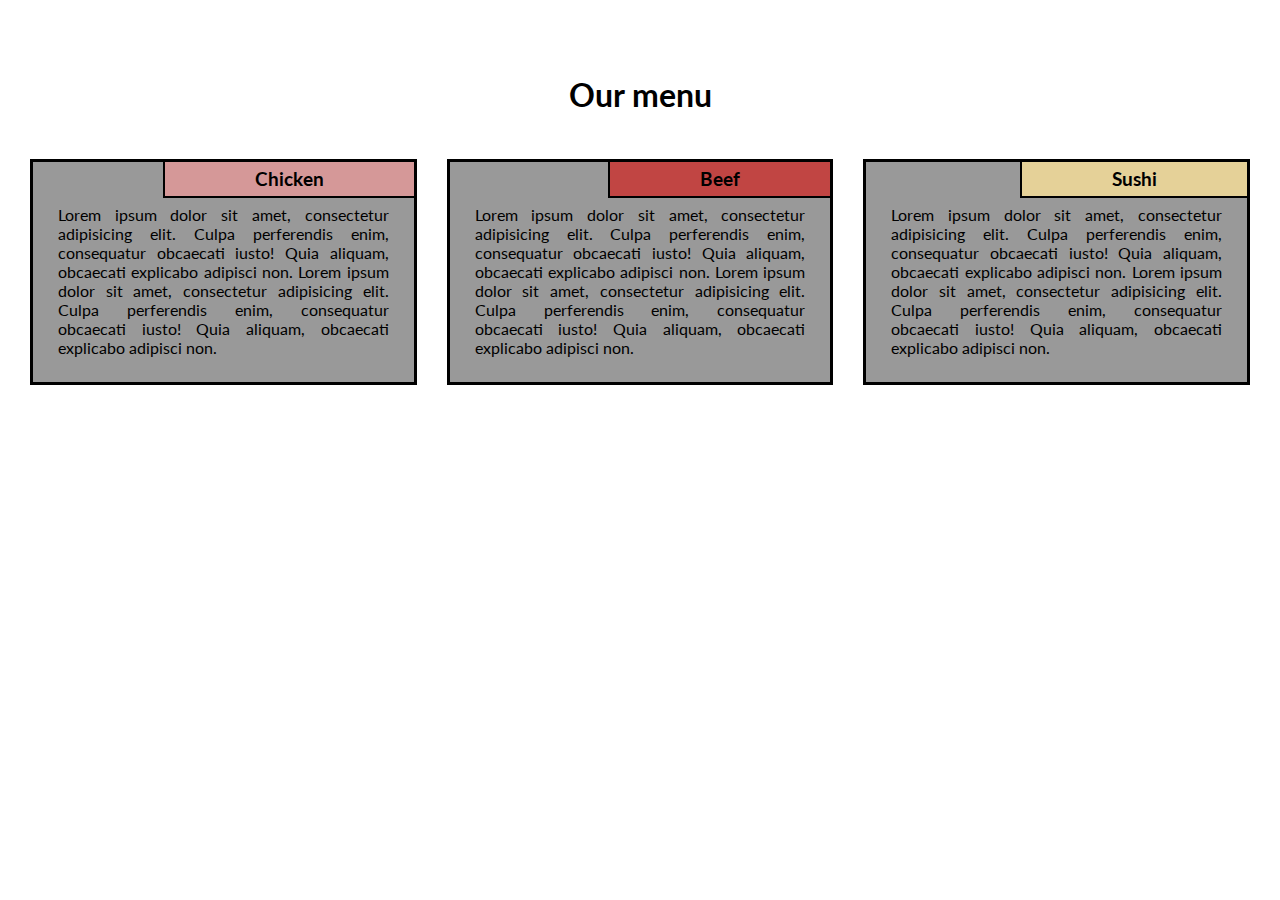
==== site/module2-solution/index.html @ 25a808b0 "Assignment Solution for module 2" ====
<!DOCTYPE html>
<html>
<head>
  <meta charset="utf-8">
  <meta name="viewport" content="width=device-width, initial-scale=1">
  <title>My Responsive Layout</title>
  <link href="https://fonts.googleapis.com/css?family=Lato" rel="stylesheet">
  <link href='css/style.css' rel='stylesheet' type='text/css'>
</head>
<body>
  <div class="container">
    <div class="row">

    <h1 class="menu-title">Our menu</h1>
      <div class="col-lg-4">
        <div class="item">
          <div class="item-title" id="title-one">
            <h3>Chicken</h3>
          </div>
          <p>
            Lorem ipsum dolor sit amet, consectetur adipisicing elit. Culpa perferendis enim, consequatur obcaecati iusto! Quia aliquam, obcaecati explicabo adipisci non. Lorem ipsum dolor sit amet, consectetur adipisicing elit. Culpa perferendis enim, consequatur obcaecati iusto! Quia aliquam, obcaecati explicabo adipisci non.
          </p>
        </div>
      </div>
      <div class="col-lg-4">
        <div class="item">
         <div class="item-title" id="title-two">
          <h3>Beef</h3>
        </div>
        <p>
          Lorem ipsum dolor sit amet, consectetur adipisicing elit. Culpa perferendis enim, consequatur obcaecati iusto! Quia aliquam, obcaecati explicabo adipisci non. Lorem ipsum dolor sit amet, consectetur adipisicing elit. Culpa perferendis enim, consequatur obcaecati iusto! Quia aliquam, obcaecati explicabo adipisci non.
        </p>
      </div>
    </div>
    <div class="col-lg-4 col-lg-tablet">
      <div class="item">
       <div class="item-title" id="title-three">
        <h3>Sushi</h3>
      </div>
      <p>
        Lorem ipsum dolor sit amet, consectetur adipisicing elit. Culpa perferendis enim, consequatur obcaecati iusto! Quia aliquam, obcaecati explicabo adipisci non. Lorem ipsum dolor sit amet, consectetur adipisicing elit. Culpa perferendis enim, consequatur obcaecati iusto! Quia aliquam, obcaecati explicabo adipisci non.
      </p>
    </div>
  </div>

</div>
</div>
</body>
</html>
---- site/module2-solution/css/style.css ----
*{
  box-sizing: border-box;
  margin:0;
  padding:0;
}

body{
  font-family: 'Lato', sans-serif;  
}

.row{
  width: 100%;
}

.menu-title{
  text-align: center;
  margin-bottom: 30px;
}

.container{
 position: relative;
 top:60px;
 margin: 15px; 
}

.item{
  position: relative;
  top: 0;
  background-color:#999999;
  margin: 15px;
  padding: 25px;
  border: 3px solid #000;
}

.item p{
  margin-top: 18px;
  text-align: justify;
  font-size:100%;
}

.item-title{
  position: absolute;
  top:0;
  right: 0px;
  background: green; 
  padding: 6px 90px;
  border-left: 2px solid #000;
  border-bottom: 2px solid #000;
}

#title-one {
  background-color: #D59898;
} 

#title-two{
  background-color: #C14543;
}

#title-three{
  background-color: #E5D198;
}

/* Simple Responsive Framework. */
/*------ Desktop ------*/
@media (min-width: 992px){
  .col-lg-1, .col-lg-2, .col-lg-3, .col-lg-4, .col-lg-5, .col-lg-6, .col-lg-7, .col-lg-8, .col-lg-9, .col-lg-10, .col-lg-11, .col-lg-12 {
    float: left;  
  }
  .col-lg-1 {
    width: 8.33%;
  }
  .col-lg-2 {
    width: 16.66%;
  }
  .col-lg-3 {
    width: 25%;
  }
  .col-lg-4 {
    width: 33.33%;
  }
  .col-lg-5 {
    width: 41.66%;
  }
  .col-lg-6 {
    width: 50%;
  }
  .col-lg-7 {
    width: 58.33%;
  }
  .col-lg-8 {
    width: 66.66%;
  }
  .col-lg-9 {
    width: 74.99%;
  }
  .col-lg-10 {
    width: 83.33%;
  }
  .col-lg-11 {
    width: 91.66%;
  }
  .col-lg-12 {
    width: 100%;
  }

}


/*------ Tablet ------*/
@media (min-width: 768px) and (max-width: 991px){
  .col-lg-4 {
    width: 50%;
    float: left;
  }
  .col-lg-tablet{
   width: 100%;
   float: left;
 }
}


/*------ Mobile ------*/
@media (max-width: 767px){
  .col-lg-4{
    width: 100%;
    float: left;
  }
}
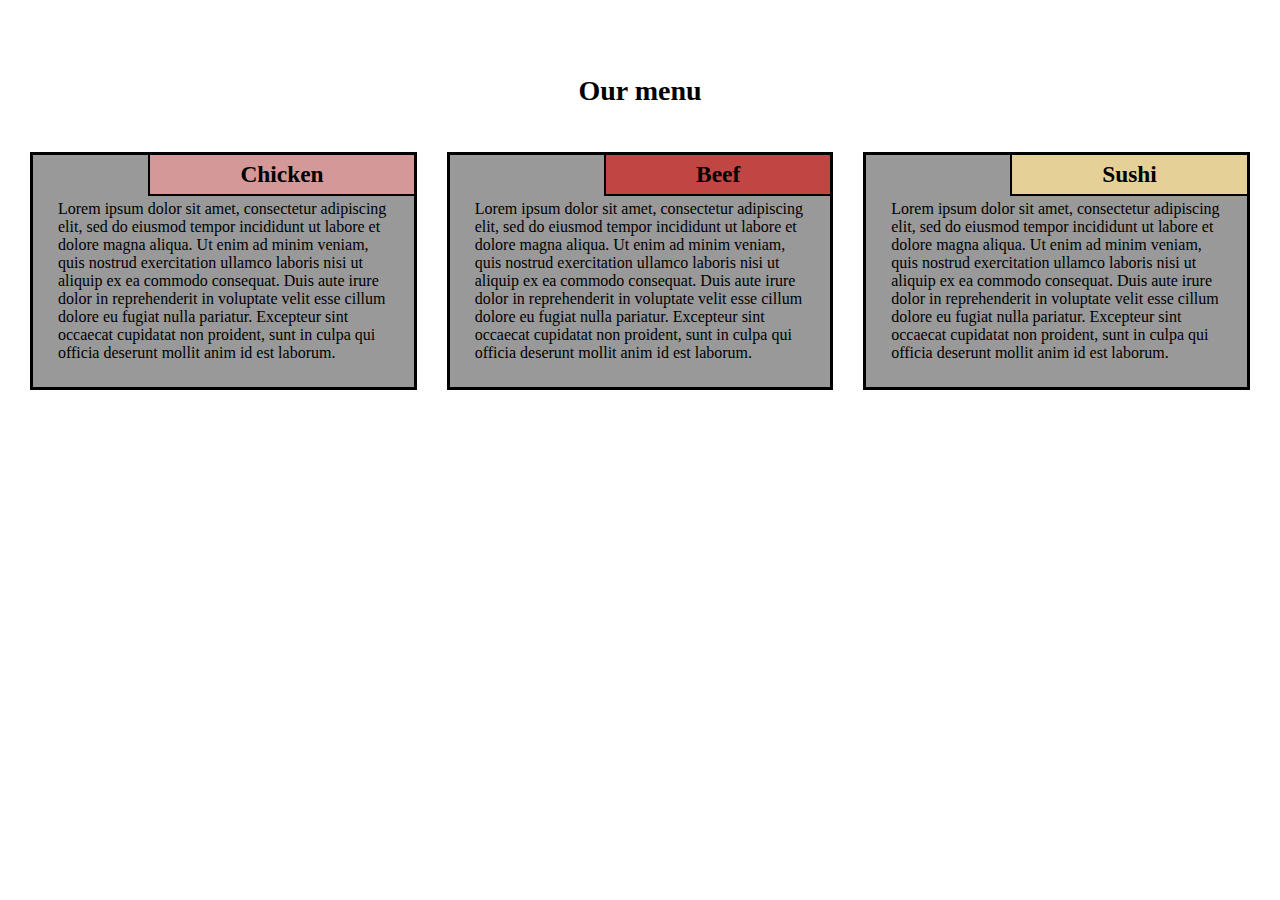
==== commit e18b1793: "assignment module 2" ====
--- a/site/module2-solution/index.html
+++ b/site/module2-solution/index.html
@@ -3,42 +3,40 @@
 <head>
   <meta charset="utf-8">
   <meta name="viewport" content="width=device-width, initial-scale=1">
-  <title>My Responsive Layout</title>
-  <link href="https://fonts.googleapis.com/css?family=Lato" rel="stylesheet">
-  <link href='css/style.css' rel='stylesheet' type='text/css'>
+  <title>Assignment Solution for Module 2</title>
+  <link rel="stylesheet" href="css/style.css"  type="text/css">
 </head>
 <body>
   <div class="container">
     <div class="row">
-
     <h1 class="menu-title">Our menu</h1>
       <div class="col-lg-4">
         <div class="item">
-          <div class="item-title" id="title-one">
+          <div class="item-title" id="Chicken">
             <h3>Chicken</h3>
           </div>
           <p>
-            Lorem ipsum dolor sit amet, consectetur adipisicing elit. Culpa perferendis enim, consequatur obcaecati iusto! Quia aliquam, obcaecati explicabo adipisci non. Lorem ipsum dolor sit amet, consectetur adipisicing elit. Culpa perferendis enim, consequatur obcaecati iusto! Quia aliquam, obcaecati explicabo adipisci non.
+            Lorem ipsum dolor sit amet, consectetur adipiscing elit, sed do eiusmod tempor incididunt ut labore et dolore magna aliqua. Ut enim ad minim veniam, quis nostrud exercitation ullamco laboris nisi ut aliquip ex ea commodo consequat. Duis aute irure dolor in reprehenderit in voluptate velit esse cillum dolore eu fugiat nulla pariatur. Excepteur sint occaecat cupidatat non proident, sunt in culpa qui officia deserunt mollit anim id est laborum.
           </p>
         </div>
       </div>
       <div class="col-lg-4">
         <div class="item">
-         <div class="item-title" id="title-two">
+         <div class="item-title" id="Beef">
           <h3>Beef</h3>
         </div>
         <p>
-          Lorem ipsum dolor sit amet, consectetur adipisicing elit. Culpa perferendis enim, consequatur obcaecati iusto! Quia aliquam, obcaecati explicabo adipisci non. Lorem ipsum dolor sit amet, consectetur adipisicing elit. Culpa perferendis enim, consequatur obcaecati iusto! Quia aliquam, obcaecati explicabo adipisci non.
+          Lorem ipsum dolor sit amet, consectetur adipiscing elit, sed do eiusmod tempor incididunt ut labore et dolore magna aliqua. Ut enim ad minim veniam, quis nostrud exercitation ullamco laboris nisi ut aliquip ex ea commodo consequat. Duis aute irure dolor in reprehenderit in voluptate velit esse cillum dolore eu fugiat nulla pariatur. Excepteur sint occaecat cupidatat non proident, sunt in culpa qui officia deserunt mollit anim id est laborum.
         </p>
       </div>
     </div>
     <div class="col-lg-4 col-lg-tablet">
       <div class="item">
-       <div class="item-title" id="title-three">
+       <div class="item-title" id="Sushi">
         <h3>Sushi</h3>
       </div>
       <p>
-        Lorem ipsum dolor sit amet, consectetur adipisicing elit. Culpa perferendis enim, consequatur obcaecati iusto! Quia aliquam, obcaecati explicabo adipisci non. Lorem ipsum dolor sit amet, consectetur adipisicing elit. Culpa perferendis enim, consequatur obcaecati iusto! Quia aliquam, obcaecati explicabo adipisci non.
+        Lorem ipsum dolor sit amet, consectetur adipiscing elit, sed do eiusmod tempor incididunt ut labore et dolore magna aliqua. Ut enim ad minim veniam, quis nostrud exercitation ullamco laboris nisi ut aliquip ex ea commodo consequat. Duis aute irure dolor in reprehenderit in voluptate velit esse cillum dolore eu fugiat nulla pariatur. Excepteur sint occaecat cupidatat non proident, sunt in culpa qui officia deserunt mollit anim id est laborum.
       </p>
     </div>
   </div>
--- a/site/module2-solution/css/style.css
+++ b/site/module2-solution/css/style.css
@@ -4,15 +4,13 @@
   padding:0;
 }
 
-body{
-  font-family: 'Lato', sans-serif;  
-}
 
 .row{
   width: 100%;
 }
 
 .menu-title{
+  font-size: 175%;
   text-align: center;
   margin-bottom: 30px;
 }
@@ -33,75 +31,40 @@
 }
 
 .item p{
-  margin-top: 18px;
-  text-align: justify;
+  margin-top: 20px;
   font-size:100%;
 }
 
 .item-title{
+  font-size: 125%;
   position: absolute;
   top:0;
-  right: 0px;
-  background: green; 
+  right: 0px; 
   padding: 6px 90px;
   border-left: 2px solid #000;
   border-bottom: 2px solid #000;
 }
 
-#title-one {
+#Chicken {
   background-color: #D59898;
 } 
 
-#title-two{
+#Beef{
   background-color: #C14543;
 }
 
-#title-three{
+#Sushi{
   background-color: #E5D198;
 }
 
 /* Simple Responsive Framework. */
 /*------ Desktop ------*/
 @media (min-width: 992px){
-  .col-lg-1, .col-lg-2, .col-lg-3, .col-lg-4, .col-lg-5, .col-lg-6, .col-lg-7, .col-lg-8, .col-lg-9, .col-lg-10, .col-lg-11, .col-lg-12 {
+   .col-lg-4{
     float: left;  
-  }
-  .col-lg-1 {
-    width: 8.33%;
-  }
-  .col-lg-2 {
-    width: 16.66%;
-  }
-  .col-lg-3 {
-    width: 25%;
   }
   .col-lg-4 {
     width: 33.33%;
-  }
-  .col-lg-5 {
-    width: 41.66%;
-  }
-  .col-lg-6 {
-    width: 50%;
-  }
-  .col-lg-7 {
-    width: 58.33%;
-  }
-  .col-lg-8 {
-    width: 66.66%;
-  }
-  .col-lg-9 {
-    width: 74.99%;
-  }
-  .col-lg-10 {
-    width: 83.33%;
-  }
-  .col-lg-11 {
-    width: 91.66%;
-  }
-  .col-lg-12 {
-    width: 100%;
-  }
 
 }
 
